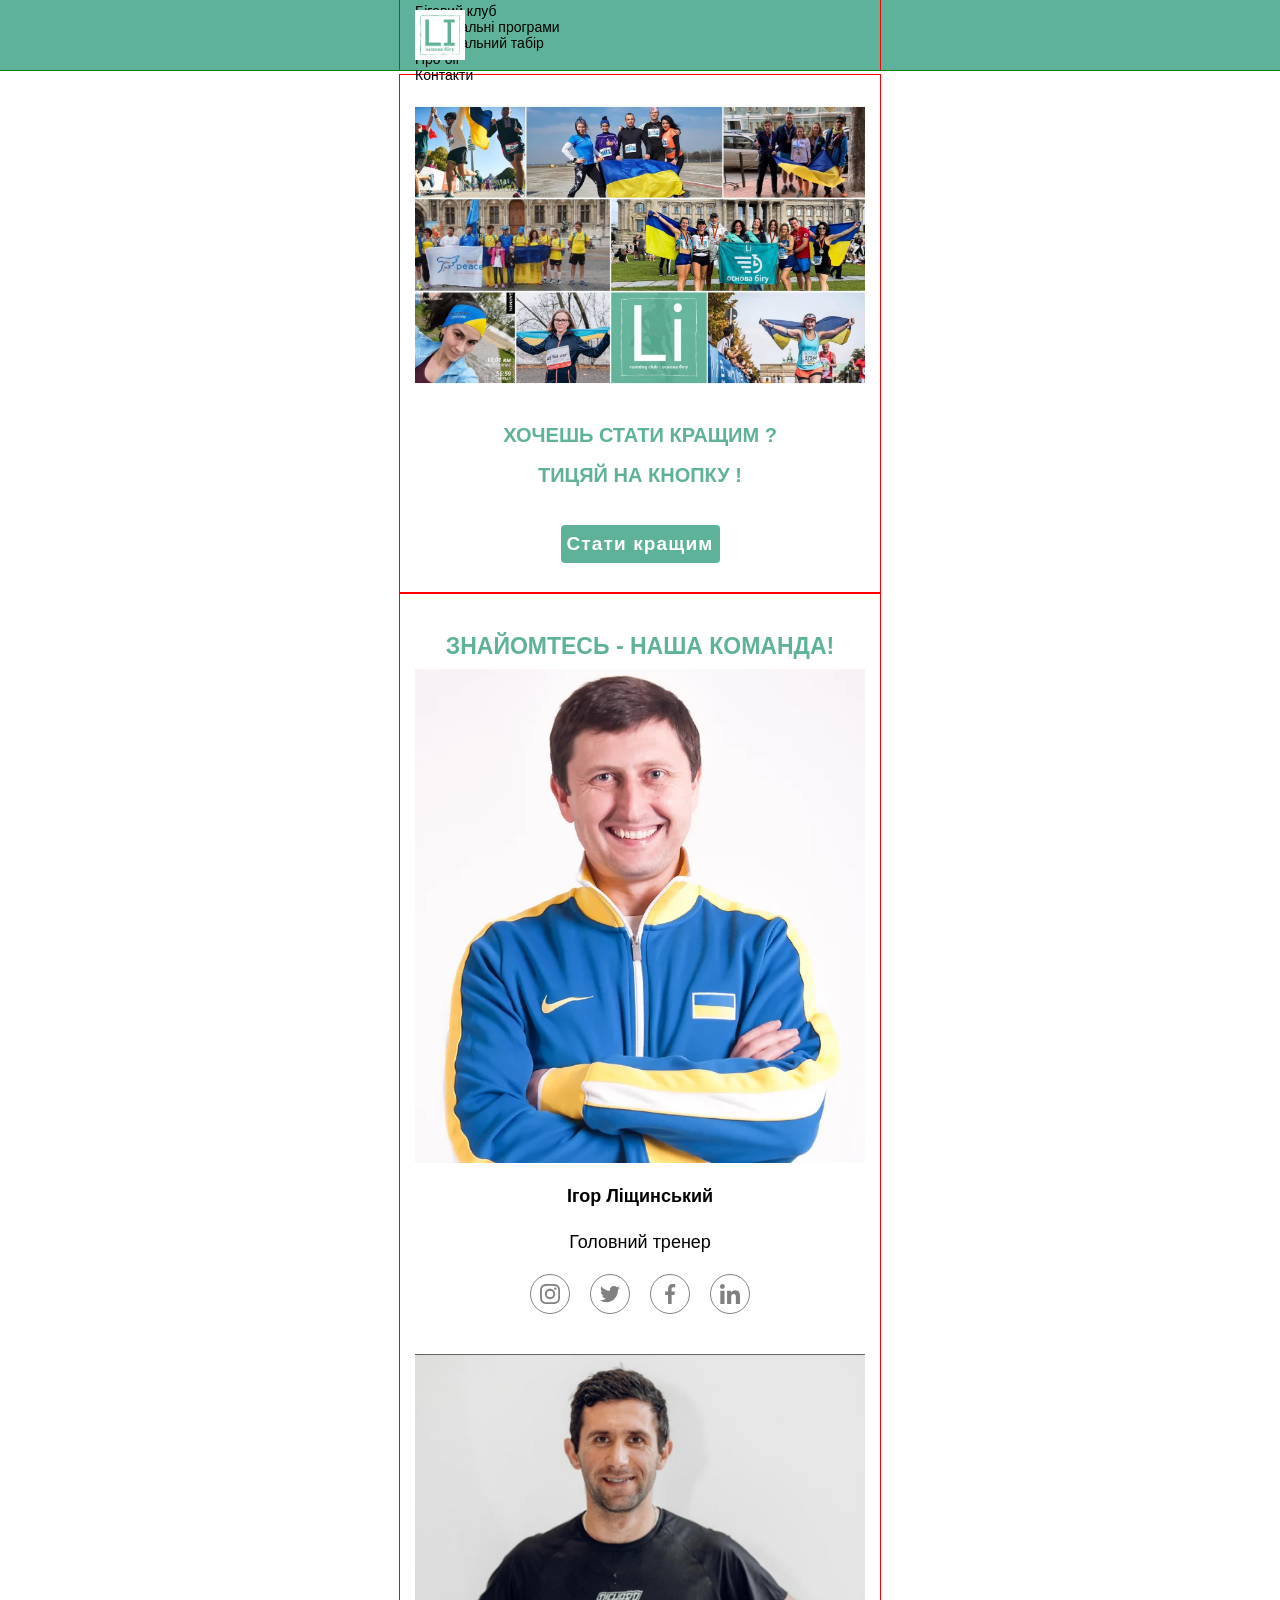
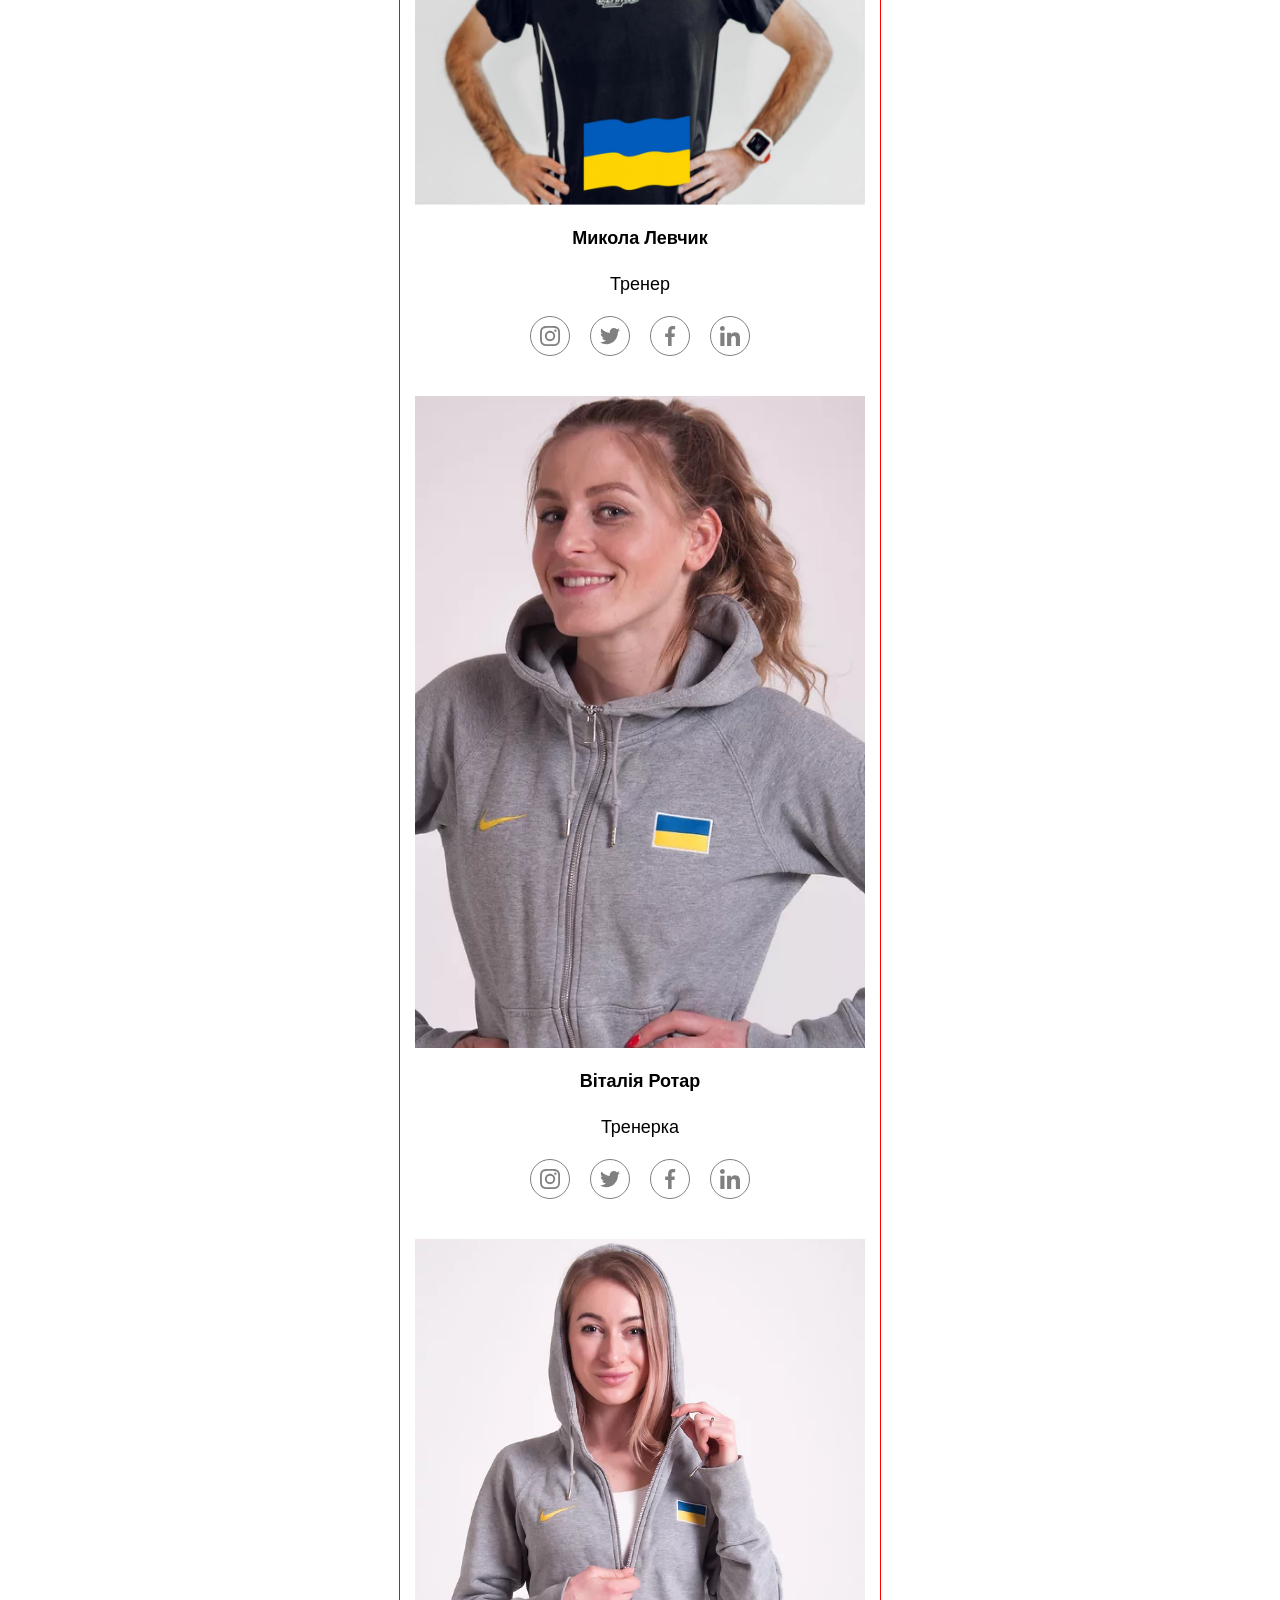
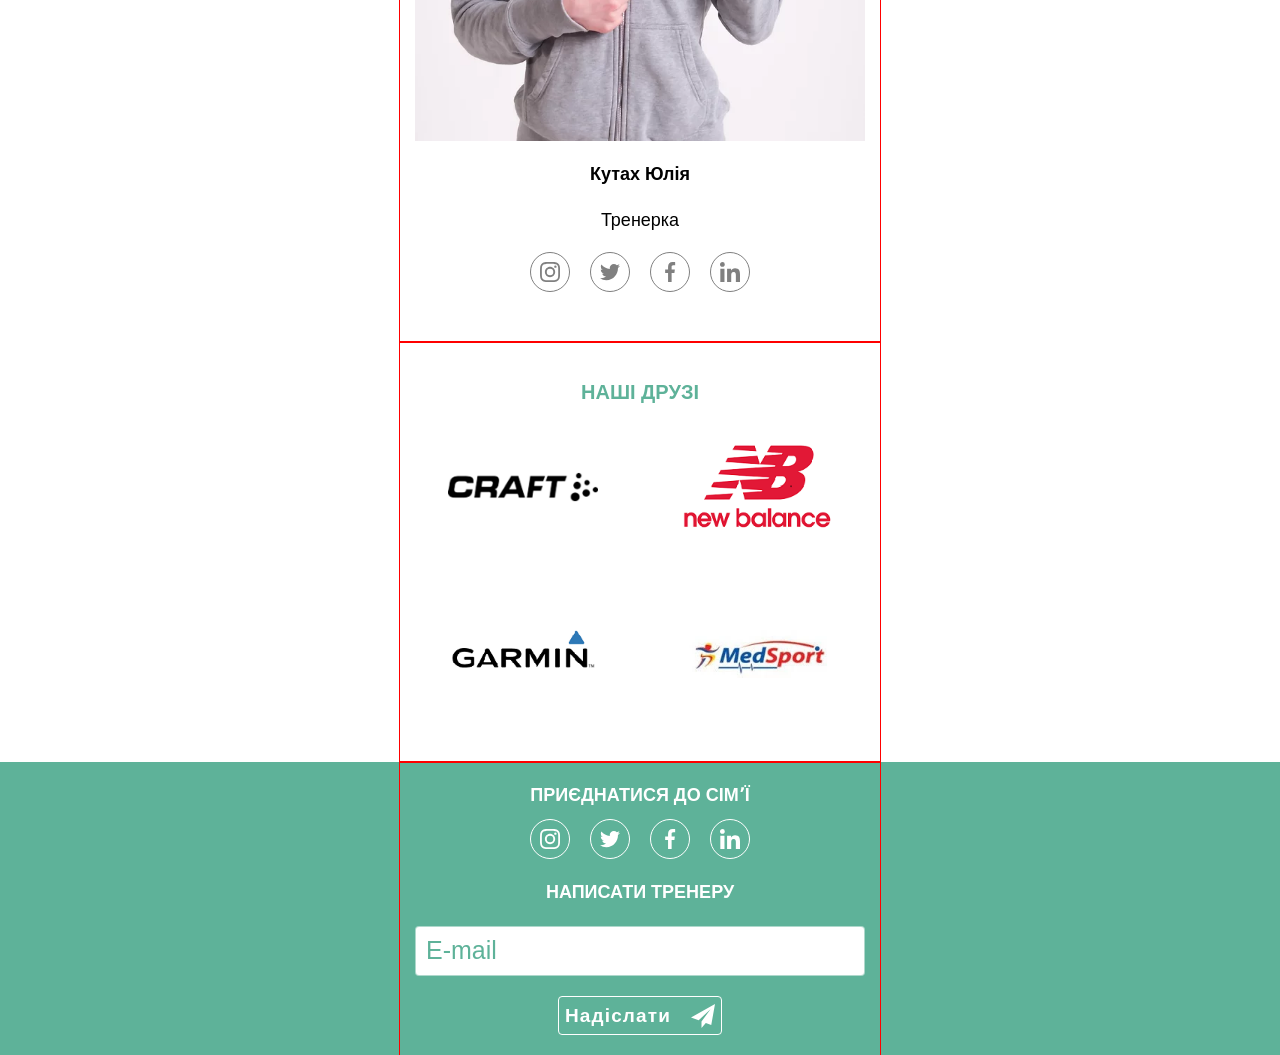
==== index.html @ 0d0f2bb2 "Rename Index.html to index.html" ====
<!DOCTYPE html>
<html lang="uk">
  <head>
    <meta charset="UTF-8" />
    <meta http-equiv="X-UA-Compatible" content="IE=edge" />
    <meta name="viewport" content="width=device-width, initial-scale=1.0" />
    <title>Основа бігу</title>
    <link rel="icon" type="image/x-icon" href="./img-rast/logo.ico" />
    <link rel="preconnect" href="https://fonts.googleapis.com" />
    <link rel="preconnect" href="https://fonts.gstatic.com" crossorigin />
    <link
      href="https://fonts.googleapis.com/css2?family=Raleway:wght@700&family=Roboto:wght@400;500;700;900&display=swap"
      rel="stylesheet"
    />
    <link rel="stylesheet" href="./sass/main.css" />
  </head>
  <body>
    <div class="wrapper">
      <!-- Шапка сайта -->
      <header class="header">
        <div class="container">
          <div class="header-body">
            <a class="logo" href="">
              <img
                class="logo__img"
                src="./img-rast/logo.webp"
                alt="логотип Основа Бігу"
              />
            </a>
            <div class="burger-block" data-menu-button>
              <span></span>
            </div>
            <nav class="header__menu">
              <ul class="header__list" open-menu>
                <li class="header__link">
                  <a href="" class="header__link"></a>Головна
                </li>
                <li class="header__link">
                  <a href="" class="header__link"></a>Біговий клуб
                </li>
                <li class="header__link">
                  <a href="" class="header__link"></a>Тренувальні програми
                </li>
                <li class="header__link">
                  <a href="" class="header__link"></a>Тренувальний табір
                </li>
                <li class="header__link">
                  <a href="" class="header__link"></a>Про біг
                </li>
                <li class="header__link">
                  <a href="" class="header__link"></a>Контакти
                </li>
              </ul>
            </nav>
          </div>
        </div>
      </header>
      <!-- Основной контент -->
      <main class="main">
        <section class="section container">
          <div class="hero">
            <div class="hero__back-ground"></div>
            <h2 class="title-L2 font-accent">
              Хочешь стати кращим ? <br />
              Тицяй на кнопку !
            </h2>
            <button class="button button--animated" type="button">Стати кращим</button>
          </div>
        </section>
        <section class="section container">
          <h1 class="title-L1 font-accent">Знайомтесь - наша команда!</h1>
          <ul class="team">
            <li class="team__item">
              <img src="./img-rast/team/IL.webp" alt="Ігор Ліщинський" />
              <div class="team__detail">
                <h3 class="title-L3">Ігор Ліщинський</h3>
                <p class="team__text">Головний тренер</p>
                <ul class="social">
                  <li class="social_item">
                    <a class="social__link" href="">
                      <svg width="20" height="20">
                        <use href="./img-vect/sprite.svg#icon-instagram"></use>
                      </svg>
                    </a>
                  </li>
                  <li class="social_item">
                    <a class="social__link" href="">
                      <svg width="20" height="20">
                        <use href="./img-vect/sprite.svg#icon-twitter"></use>
                      </svg>
                    </a>
                  </li>
                  <li class="social_item">
                    <a class="social__link" href="">
                      <svg width="20" height="20">
                        <use href="./img-vect/sprite.svg#icon-facebook"></use>
                      </svg>
                    </a>
                  </li>
                  <li class="social_item">
                    <a class="social__link" href="">
                      <svg width="20" height="20">
                        <use href="./img-vect/sprite.svg#icon-linkedin"></use>
                      </svg>
                    </a>
                  </li>
                </ul>
              </div>
            </li>
            <li class="team__item">
              <img src="./img-rast/team/KL.jpg" alt="Микола Левчик" />
              <div class="team__detail">
                <h3 class="title-L3">Микола Левчик</h3>
                <p class="team__text">Тренер</p>
                <ul class="social">
                  <li class="social_item">
                    <a class="social__link" href="">
                      <svg width="20" height="20">
                        <use href="./img-vect/sprite.svg#icon-instagram"></use>
                      </svg>
                    </a>
                  </li>
                  <li class="social_item">
                    <a class="social__link" href="">
                      <svg width="20" height="20">
                        <use href="./img-vect/sprite.svg#icon-twitter"></use>
                      </svg>
                    </a>
                  </li>
                  <li class="social_item">
                    <a class="social__link" href="">
                      <svg width="20" height="20">
                        <use href="./img-vect/sprite.svg#icon-facebook"></use>
                      </svg>
                    </a>
                  </li>
                  <li class="social_item">
                    <a class="social__link" href="">
                      <svg width="20" height="20">
                        <use href="./img-vect/sprite.svg#icon-linkedin"></use>
                      </svg>
                    </a>
                  </li>
                </ul>
              </div>
            </li>
            <li class="team__item">
              <img src="./img-rast/team/VR.webp" alt="Віталія Ротар" />
              <div class="team__detail">
                <h3 class="title-L3">Віталія Ротар</h3>
                <p class="team__text">Тренерка</p>
                <ul class="social">
                  <li class="social_item">
                    <a class="social__link" href="">
                      <svg width="20" height="20">
                        <use href="./img-vect/sprite.svg#icon-instagram"></use>
                      </svg>
                    </a>
                  </li>
                  <li class="social_item">
                    <a class="social__link" href="">
                      <svg width="20" height="20">
                        <use href="./img-vect/sprite.svg#icon-twitter"></use>
                      </svg>
                    </a>
                  </li>
                  <li class="social_item">
                    <a class="social__link" href="">
                      <svg width="20" height="20">
                        <use href="./img-vect/sprite.svg#icon-facebook"></use>
                      </svg>
                    </a>
                  </li>
                  <li class="social_item">
                    <a class="social__link" href="">
                      <svg width="20" height="20">
                        <use href="./img-vect/sprite.svg#icon-linkedin"></use>
                      </svg>
                    </a>
                  </li>
                </ul>
              </div>
            </li>
            <li class="team__item">
              <img src="./img-rast/team/KY.jpeg" alt="Кутах Юлія" />
              <div class="team__detail">
                <h3 class="title-L3">Кутах Юлія</h3>
                <p class="team__text">Тренерка</p>
                <ul class="social">
                  <li class="social_item">
                    <a class="social__link" href="">
                      <svg width="20" height="20">
                        <use href="./img-vect/sprite.svg#icon-instagram"></use>
                      </svg>
                    </a>
                  </li>
                  <li class="social_item">
                    <a class="social__link" href="">
                      <svg width="20" height="20">
                        <use href="./img-vect/sprite.svg#icon-twitter"></use>
                      </svg>
                    </a>
                  </li>
                  <li class="social_item">
                    <a class="social__link" href="">
                      <svg width="20" height="20">
                        <use href="./img-vect/sprite.svg#icon-facebook"></use>
                      </svg>
                    </a>
                  </li>
                  <li class="social_item">
                    <a class="social__link" href="">
                      <svg width="20" height="20">
                        <use href="./img-vect/sprite.svg#icon-linkedin"></use>
                      </svg>
                    </a>
                  </li>
                </ul>
              </div>
            </li>
          </ul>
        </section>
        <section class="partners container section">
          <h2 class="title-L2 font-accent">Наші друзі</h2>
          <div class="partners-section">
            <ul class="partners-section__list">
              <li class="partner-item">
                <div class="partner-item--hover">
                  <a class="partners__img" href="">
                    <img src="./img-rast/partners/craft.webp" alt="" />
                  </a>
                </div>
              </li>
              <li class="partner-item">
                <a class="partners__img" href="">
                  <img src="./img-rast/partners/NB" alt="" />
                </a>
              </li>
              <li class="partner-item">
                <a class="partners__img" href="">
                  <img src="./img-rast/partners/garmin" alt="" />
                </a>
              </li>
              <li class="partner-item">
                <a class="partners__img" href="">
                  <img src="./img-rast/partners/medsport" alt="" />
                </a>
              </li>
            </ul>
          </div>
        </section>
      </main>
      <!-- footer -->
      <footer class="footer">
        <div class="footer__container container">
          <div class="footer-tablet">
            <div class="wellcom-block">
              <h3 class="title-L3 font-footer">Приєднатися до сімʼї</h3>
              <ul class="social">
                <li class="social_item">
                  <a class="social__link social__link-footer" href="">
                    <svg width="20" height="20">
                      <use href="./img-vect/sprite.svg#icon-instagram"></use>
                    </svg>
                  </a>
                </li>
                <li class="social_item">
                  <a class="social__link social__link-footer" href="">
                    <svg width="20" height="20">
                      <use href="./img-vect/sprite.svg#icon-twitter"></use>
                    </svg>
                  </a>
                </li>
                <li class="social_item">
                  <a class="social__link social__link-footer" href="">
                    <svg width="20" height="20">
                      <use href="./img-vect/sprite.svg#icon-facebook"></use>
                    </svg>
                  </a>
                </li>
                <li class="social_item">
                  <a class="social__link social__link-footer" href="">
                    <svg width="20" height="20">
                      <use href="./img-vect/sprite.svg#icon-linkedin"></use>
                    </svg>
                  </a>
                </li>
              </ul>
            </div>
          </div>

          <!-- Subscription -->

          <div class="subscription">
            <h3 class="title-L3 font-footer">Написати тренеру</h3>
            <form class="subscription__form">
              <label class="subscription__label" for="email"></label>
              <input
                class="subscription__input"
                type="email"
                name="subscription"
                id="email"
                placeholder="E-mail"
              />
              <button class="button subscription-button" type="submit">
                Надіслати
                <svg class="subscription-button__icon" width="24" height="24">
                  <use
                    class="subscription-button__svg"
                    href="./img-vect/sprite.svg#icon-send"
                  ></use>
                </svg>
              </button>
            </form>
          </div>
        </div>
      </footer>
    </div>
    <script src="./js/burger-menu.js"></script>
    <script src="./js/burger-list.js"></script>
  </body>
</html>
---- sass/main.css ----
*,
*::before,
*::after {
  box-sizing: border-box;
}

ul,
h1,
h2,
h3,
h4,
p {
  margin: 0;
  padding: 0;
  list-style: none;
}

img {
  display: block;
  max-width: 100%;
  height: auto;
}

/*! normalize.css v8.0.1 | MIT License | github.com/necolas/normalize.css */
/* Document
   ========================================================================== */
/**
 * 1. Correct the line height in all browsers.
 * 2. Prevent adjustments of font size after orientation changes in iOS.
 */
html {
  line-height: 1.15;
  /* 1 */
  -webkit-text-size-adjust: 100%;
  /* 2 */
}

/* Sections
   ========================================================================== */
/**
 * Remove the margin in all browsers.
 */
body {
  margin: 0;
}

/**
 * Render the `main` element consistently in IE.
 */
main {
  display: block;
}

/**
 * Correct the font size and margin on `h1` elements within `section` and
 * `article` contexts in Chrome, Firefox, and Safari.
 */
h1 {
  font-size: 2em;
  margin: 0.67em 0;
}

/* Grouping content
   ========================================================================== */
/**
 * 1. Add the correct box sizing in Firefox.
 * 2. Show the overflow in Edge and IE.
 */
hr {
  box-sizing: content-box;
  /* 1 */
  height: 0;
  /* 1 */
  overflow: visible;
  /* 2 */
}

/**
 * 1. Correct the inheritance and scaling of font size in all browsers.
 * 2. Correct the odd `em` font sizing in all browsers.
 */
pre {
  font-family: monospace, monospace;
  /* 1 */
  font-size: 1em;
  /* 2 */
}

/* Text-level semantics
   ========================================================================== */
/**
 * Remove the gray background on active links in IE 10.
 */
a {
  background-color: transparent;
}

/**
 * 1. Remove the bottom border in Chrome 57-
 * 2. Add the correct text decoration in Chrome, Edge, IE, Opera, and Safari.
 */
abbr[title] {
  border-bottom: none;
  /* 1 */
  text-decoration: underline;
  /* 2 */
  -webkit-text-decoration: underline dotted;
  text-decoration: underline dotted;
  /* 2 */
}

/**
 * Add the correct font weight in Chrome, Edge, and Safari.
 */
b,
strong {
  font-weight: bolder;
}

/**
 * 1. Correct the inheritance and scaling of font size in all browsers.
 * 2. Correct the odd `em` font sizing in all browsers.
 */
code,
kbd,
samp {
  font-family: monospace, monospace;
  /* 1 */
  font-size: 1em;
  /* 2 */
}

/**
 * Add the correct font size in all browsers.
 */
small {
  font-size: 80%;
}

/**
 * Prevent `sub` and `sup` elements from affecting the line height in
 * all browsers.
 */
sub,
sup {
  font-size: 75%;
  line-height: 0;
  position: relative;
  vertical-align: baseline;
}

sub {
  bottom: -0.25em;
}

sup {
  top: -0.5em;
}

/* Embedded content
   ========================================================================== */
/**
 * Remove the border on images inside links in IE 10.
 */
img {
  border-style: none;
}

/* Forms
   ========================================================================== */
/**
 * 1. Change the font styles in all browsers.
 * 2. Remove the margin in Firefox and Safari.
 */
button,
input,
optgroup,
select,
textarea {
  font-family: inherit;
  /* 1 */
  font-size: 100%;
  /* 1 */
  line-height: 1.15;
  /* 1 */
  margin: 0;
  /* 2 */
}

/**
 * Show the overflow in IE.
 * 1. Show the overflow in Edge.
 */
button,
input {
  /* 1 */
  overflow: visible;
}

/**
 * Remove the inheritance of text transform in Edge, Firefox, and IE.
 * 1. Remove the inheritance of text transform in Firefox.
 */
button,
select {
  /* 1 */
  text-transform: none;
}

/**
 * Correct the inability to style clickable types in iOS and Safari.
 */
button,
[type=button],
[type=reset],
[type=submit] {
  -webkit-appearance: button;
}

/**
 * Remove the inner border and padding in Firefox.
 */
button::-moz-focus-inner,
[type=button]::-moz-focus-inner,
[type=reset]::-moz-focus-inner,
[type=submit]::-moz-focus-inner {
  border-style: none;
  padding: 0;
}

/**
 * Restore the focus styles unset by the previous rule.
 */
button:-moz-focusring,
[type=button]:-moz-focusring,
[type=reset]:-moz-focusring,
[type=submit]:-moz-focusring {
  outline: 1px dotted ButtonText;
}

/**
 * Correct the padding in Firefox.
 */
fieldset {
  padding: 0.35em 0.75em 0.625em;
}

/**
 * 1. Correct the text wrapping in Edge and IE.
 * 2. Correct the color inheritance from `fieldset` elements in IE.
 * 3. Remove the padding so developers are not caught out when they zero out
 *    `fieldset` elements in all browsers.
 */
legend {
  box-sizing: border-box;
  /* 1 */
  color: inherit;
  /* 2 */
  display: table;
  /* 1 */
  max-width: 100%;
  /* 1 */
  padding: 0;
  /* 3 */
  white-space: normal;
  /* 1 */
}

/**
 * Add the correct vertical alignment in Chrome, Firefox, and Opera.
 */
progress {
  vertical-align: baseline;
}

/**
 * Remove the default vertical scrollbar in IE 10+.
 */
textarea {
  overflow: auto;
}

/**
 * 1. Add the correct box sizing in IE 10.
 * 2. Remove the padding in IE 10.
 */
[type=checkbox],
[type=radio] {
  box-sizing: border-box;
  /* 1 */
  padding: 0;
  /* 2 */
}

/**
 * Correct the cursor style of increment and decrement buttons in Chrome.
 */
[type=number]::-webkit-inner-spin-button,
[type=number]::-webkit-outer-spin-button {
  height: auto;
}

/**
 * 1. Correct the odd appearance in Chrome and Safari.
 * 2. Correct the outline style in Safari.
 */
[type=search] {
  -webkit-appearance: textfield;
  /* 1 */
  outline-offset: -2px;
  /* 2 */
}

/**
 * Remove the inner padding in Chrome and Safari on macOS.
 */
[type=search]::-webkit-search-decoration {
  -webkit-appearance: none;
}

/**
 * 1. Correct the inability to style clickable types in iOS and Safari.
 * 2. Change font properties to `inherit` in Safari.
 */
::-webkit-file-upload-button {
  -webkit-appearance: button;
  /* 1 */
  font: inherit;
  /* 2 */
}

/* Interactive
   ========================================================================== */
/*
 * Add the correct display in Edge, IE 10+, and Firefox.
 */
details {
  display: block;
}

/*
 * Add the correct display in all browsers.
 */
summary {
  display: list-item;
}

/* Misc
   ========================================================================== */
/**
 * Add the correct display in IE 10+.
 */
template {
  display: none;
}

/**
 * Add the correct display in IE 10.
 */
[hidden] {
  display: none;
}

*,
*::before,
*::after {
  box-sizing: border-box;
}

ul,
h1,
h2,
h3,
h4,
p {
  margin: 0;
  padding: 0;
  list-style: none;
}

img {
  display: block;
  max-width: 100%;
  height: auto;
}

body {
  margin-right: auto;
  margin-left: auto;
  font-family: "Trebuchet MS", "Lucida Sans Unicode", "Lucida Grande", "Lucida Sans", Arial, sans-serif;
  font-size: 14px;
}

main {
  padding-top: 75px;
}

.wrapper {
  overflow-x: hidden;
}

.container {
  outline: red solid 1px;
  height: 100%;
  margin-left: auto;
  margin-right: auto;
  padding-left: 15px;
  padding-right: 15px;
}
@media (min-width: 480px) {
  .container {
    width: 480px;
  }
}

.section {
  padding-top: 30px;
  padding-bottom: 30px;
}

.header {
  outline: green solid 1px;
  position: fixed;
  width: 100%;
  height: 70px;
  top: 0;
  right: 0;
  background-color: rgb(94, 178, 153);
}

.header-body {
  position: relative;
  display: flex;
  justify-content: space-between;
  align-items: center;
  height: 100%;
}

.logo {
  position: absolute;
  top: auto;
  left: 0;
  width: 50px;
  height: 50px;
}

.logo__img {
  width: 50px;
  height: 50px;
}

@media (max-width: 767px) {
  .header__list {
    display: none;
  }
  .header__list.is-open {
    position: absolute;
    top: 100%;
    right: 0;
    display: flex;
    flex-direction: column;
    gap: 10px;
    padding-left: 15px;
    width: 100%;
    height: 100vh;
    font-size: 25px;
    line-height: 1.6;
    color: white;
    background-color: rgb(94, 178, 153);
  }
}

.header__link:hover, .header__link:active {
  cursor: pointer;
  -webkit-animation: burger-menu 1000ms linear;
          animation: burger-menu 1000ms linear;
}

.hero {
  display: flex;
  flex-direction: column;
  align-items: center;
  gap: 30px;
}

.hero__back-ground {
  width: 100%;
  height: 280px;
  background-image: url(/img-rast/hero/hero.jpg);
  background-size: cover;
  background-position: center;
  background-repeat: no-repeat;
}

.burger-block {
  display: none;
}
@media (max-width: 767px) {
  .burger-block {
    position: absolute;
    display: block;
    align-items: center;
    top: auto;
    right: 0;
    width: 50px;
    height: 50px;
  }
  .burger-block::before, .burger-block::after,
.burger-block span {
    background: white;
    z-index: 5;
    content: "";
    display: block;
    height: 6px;
    border-radius: 3px;
    margin: 7px 0;
    transition: 0.5s;
    width: 100%;
  }
  .burger-block.is-open:before {
    transform: translateY(12px) rotate(135deg);
  }
  .burger-block.is-open:after {
    transform: translateY(-12px) rotate(-135deg);
  }
  .burger-block.is-open span {
    transform: scale(0);
  }
}

.button {
  display: block;
  text-align: center;
  background: rgb(94, 178, 153);
  border-radius: 4px;
  border: none;
  font-weight: 700;
  font-size: 19px;
  letter-spacing: 0.06em;
  line-height: 1.875;
  color: white;
  cursor: pointer;
}

.button--animated {
  -webkit-animation: button 1000ms infinite;
          animation: button 1000ms infinite;
}

.subscription-button {
  display: flex;
  justify-content: space-between;
  align-items: center;
  gap: 20px;
  border: double 1px white;
  box-shadow: 1;
}

.subscription-button__icon {
  fill: white;
}

.social {
  display: flex;
  gap: 20px;
}

.social_item {
  width: 40px;
  height: 40px;
}

.social__link {
  display: flex;
  justify-content: center;
  align-items: center;
  height: 100%;
  width: 100%;
  border-radius: 50%;
  border: 1px solid gray;
  fill: gray;
  transition: background-color 250ms linear;
}
.social__link:hover, .social__link:active {
  border: 1px solid rgb(94, 178, 153);
  cursor: pointer;
  background-color: rgb(94, 178, 153);
  fill: white;
}

.social__link-footer {
  border: 1px solid white;
  fill: white;
  transition: background-color 250ms linear;
}
.social__link-footer:hover, .social__link-footer:active {
  cursor: pointer;
  background-color: white;
  fill: rgb(94, 178, 153);
}

.section__title {
  display: block;
  margin-bottom: 20px;
}

.team {
  display: flex;
  flex-direction: column;
  gap: 20px;
}

.team__detail {
  display: flex;
  flex-direction: column;
  padding-top: 20px;
  padding-bottom: 20px;
  width: auto;
  gap: 20px;
  align-items: center;
}

.team__title {
  text-align: center;
  font-size: 24px;
}

.team__text {
  font-size: 18px;
  line-height: 1.3333333333;
}

.partners-section__list {
  display: flex;
  flex-wrap: wrap;
  gap: 20px;
  justify-content: space-around;
  align-items: center;
}

.partner-item {
  width: 150px;
  height: 150px;
}
.partner-item:hover, .partner-item:active {
  cursor: pointer;
  background-color: aqua;
}

.font-accent {
  text-align: center;
  color: rgb(94, 178, 153);
  text-transform: uppercase;
  font-family: "Segoe UI", Tahoma, Geneva, Verdana, sans-serif;
}

.font-footer {
  text-align: center;
  color: white;
  text-transform: uppercase;
  font-family: "Segoe UI", Tahoma, Geneva, Verdana, sans-serif;
}

.title-L1 {
  font-size: 23px;
  line-height: 2;
}

.title-L2 {
  font-size: 20px;
  line-height: 2;
}

.title-L3 {
  font-size: 18px;
  font-style: normal;
  line-height: 1.5;
}

.footer {
  background-color: rgb(94, 178, 153);
}

.footer__container {
  display: flex;
  flex-direction: column;
  align-items: center;
  padding-top: 20px;
  padding-bottom: 20px;
  gap: 20px;
}

.wellcom-block__title {
  text-align: center;
}

.wellcom-block {
  display: flex;
  flex-direction: column;
  gap: 10px;
}

.subscription {
  display: flex;
  flex-direction: column;
  align-items: center;
  width: 100%;
  gap: 20px;
}

.subscription-button {
  margin-top: 20px;
}

.subscription__form {
  display: flex;
  flex-direction: column;
  width: 100%;
  align-items: center;
}

.subscription__input {
  height: 50px;
  width: 100%;
  padding-top: 15px;
  padding-bottom: 15px;
  padding-left: 10px;
  border-radius: 4px;
  border: rgba(94, 178, 153, 0.5) 1px solid;
  box-shadow: none;
  color: rgb(94, 178, 153);
  font-size: 25px;
}
.subscription__input:focus-visible {
  outline: yellow 1px solid;
}
.subscription__input::-moz-placeholder {
  font-size: 25px;
  color: rgb(94, 178, 153);
}
.subscription__input:-ms-input-placeholder {
  font-size: 25px;
  color: rgb(94, 178, 153);
}
.subscription__input::placeholder {
  font-size: 25px;
  color: rgb(94, 178, 153);
}

@-webkit-keyframes button {
  0% {
    background-color: rgb(94, 178, 153);
    box-shadow: 0 0 5px rgb(94, 178, 153);
  }
  50% {
    background-color: rgb(94, 178, 153);
    box-shadow: 0 0 20px rgb(94, 178, 153);
  }
  100% {
    background-color: rgb(94, 178, 153);
    box-shadow: 0 0 5px rgb(94, 178, 153);
  }
}

@keyframes button {
  0% {
    background-color: rgb(94, 178, 153);
    box-shadow: 0 0 5px rgb(94, 178, 153);
  }
  50% {
    background-color: rgb(94, 178, 153);
    box-shadow: 0 0 20px rgb(94, 178, 153);
  }
  100% {
    background-color: rgb(94, 178, 153);
    box-shadow: 0 0 5px rgb(94, 178, 153);
  }
}
@-webkit-keyframes burger-menu {
  0% {
    color: white;
  }
  50% {
    color: rgb(184, 165, 165);
  }
  100% {
    color: white;
  }
}
@keyframes burger-menu {
  0% {
    color: white;
  }
  50% {
    color: rgb(184, 165, 165);
  }
  100% {
    color: white;
  }
}/*# sourceMappingURL=main.css.map */
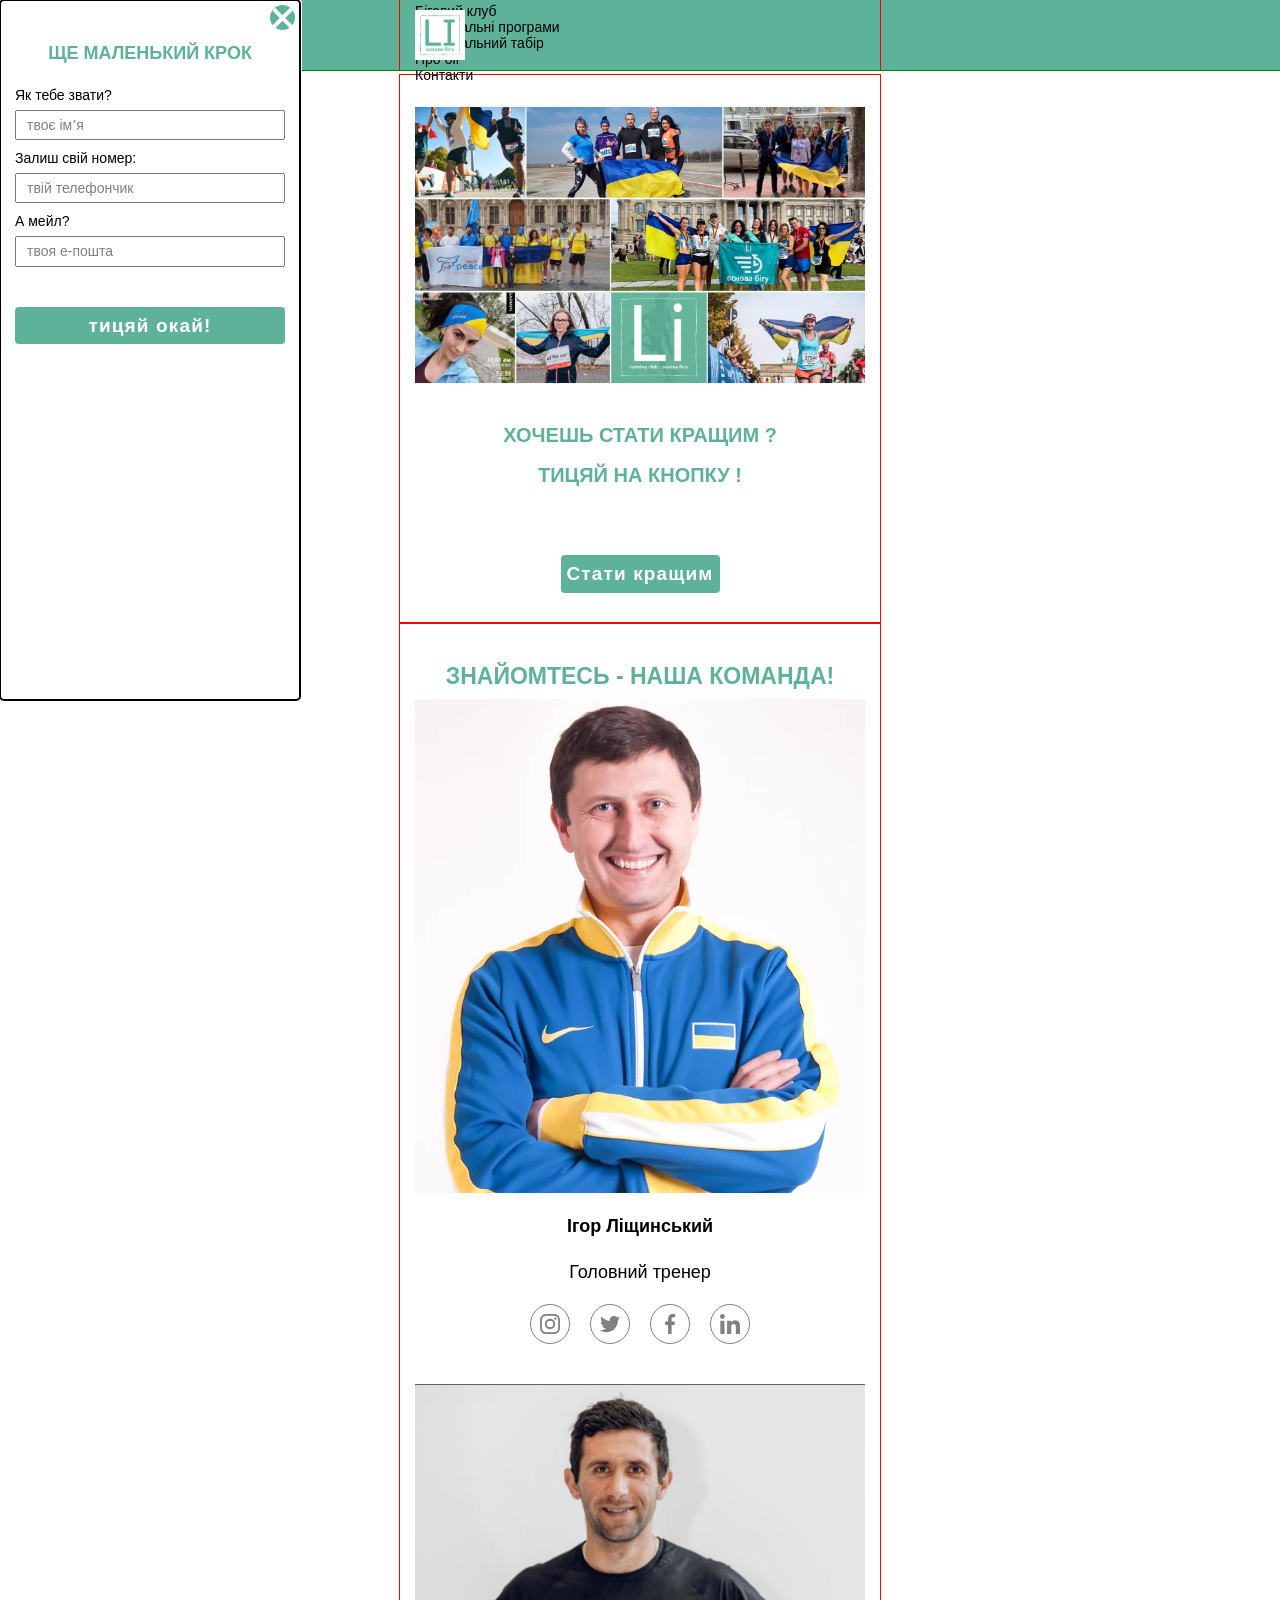
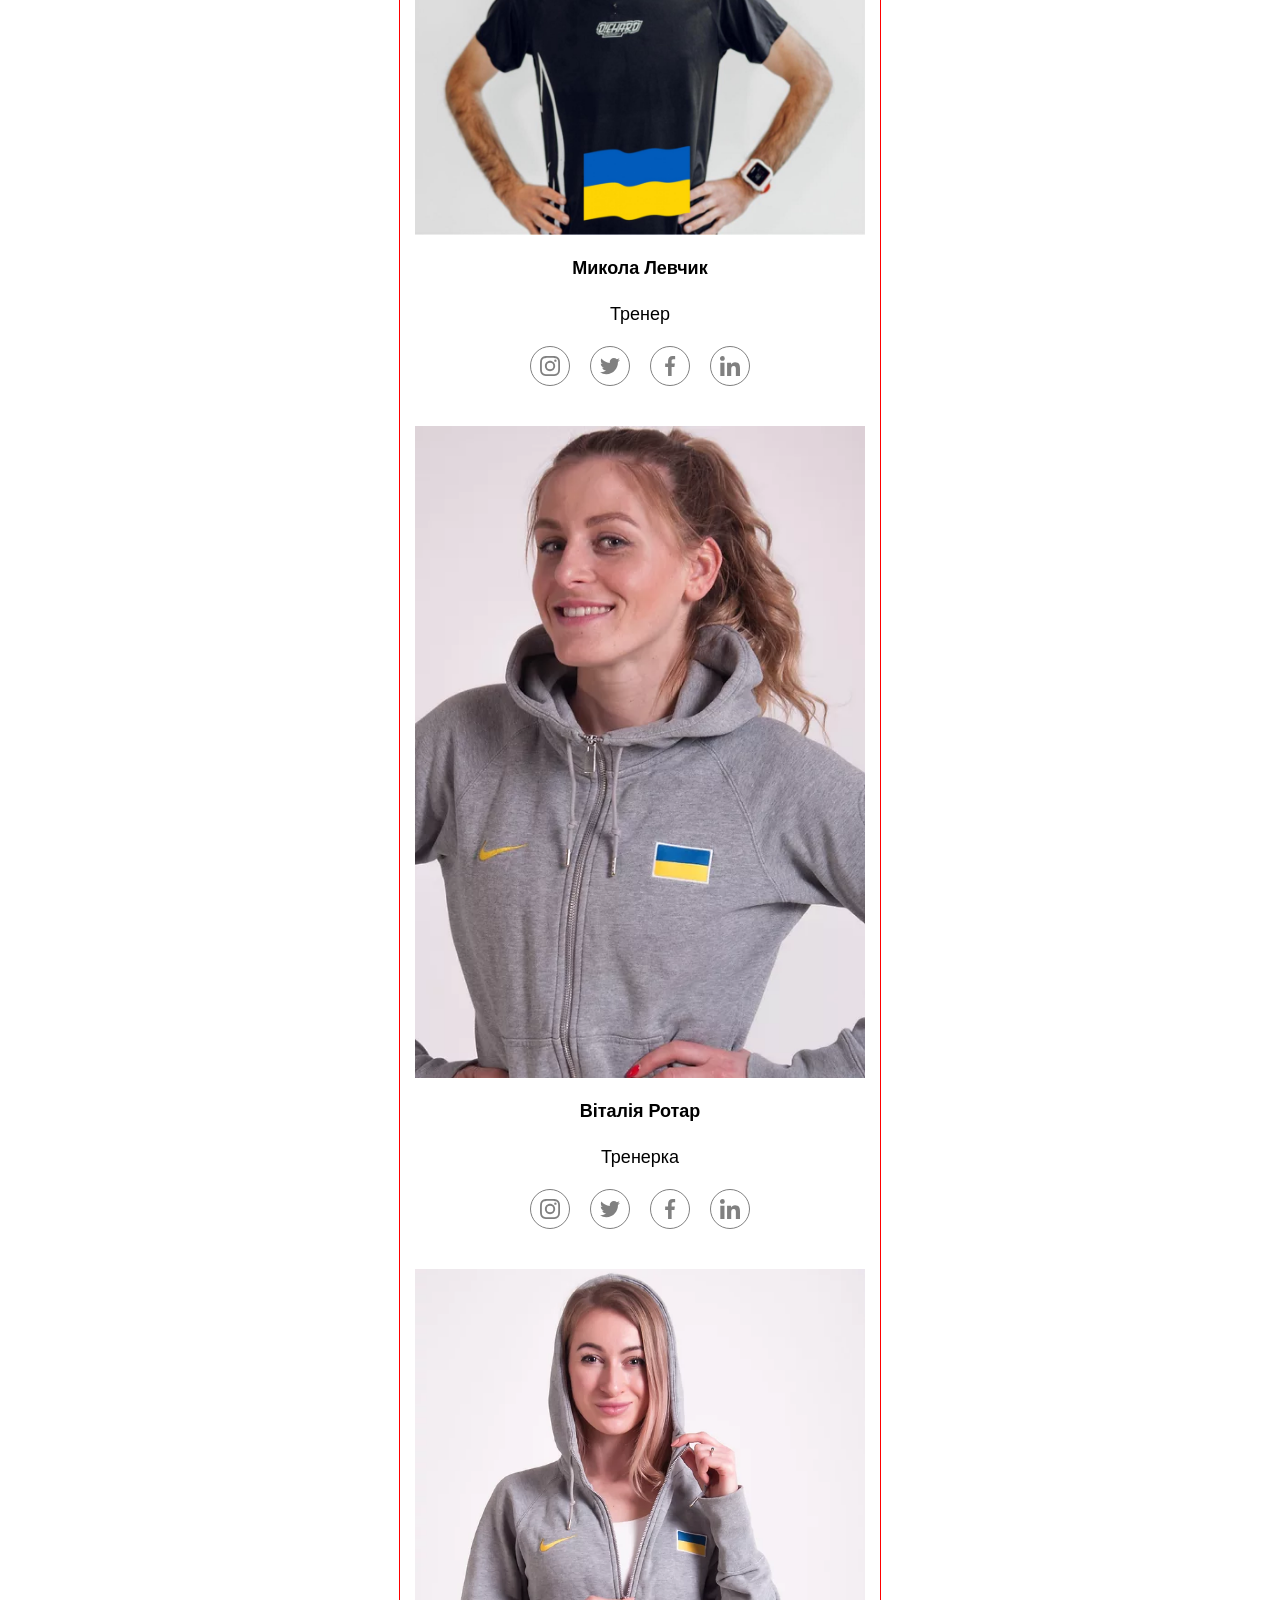
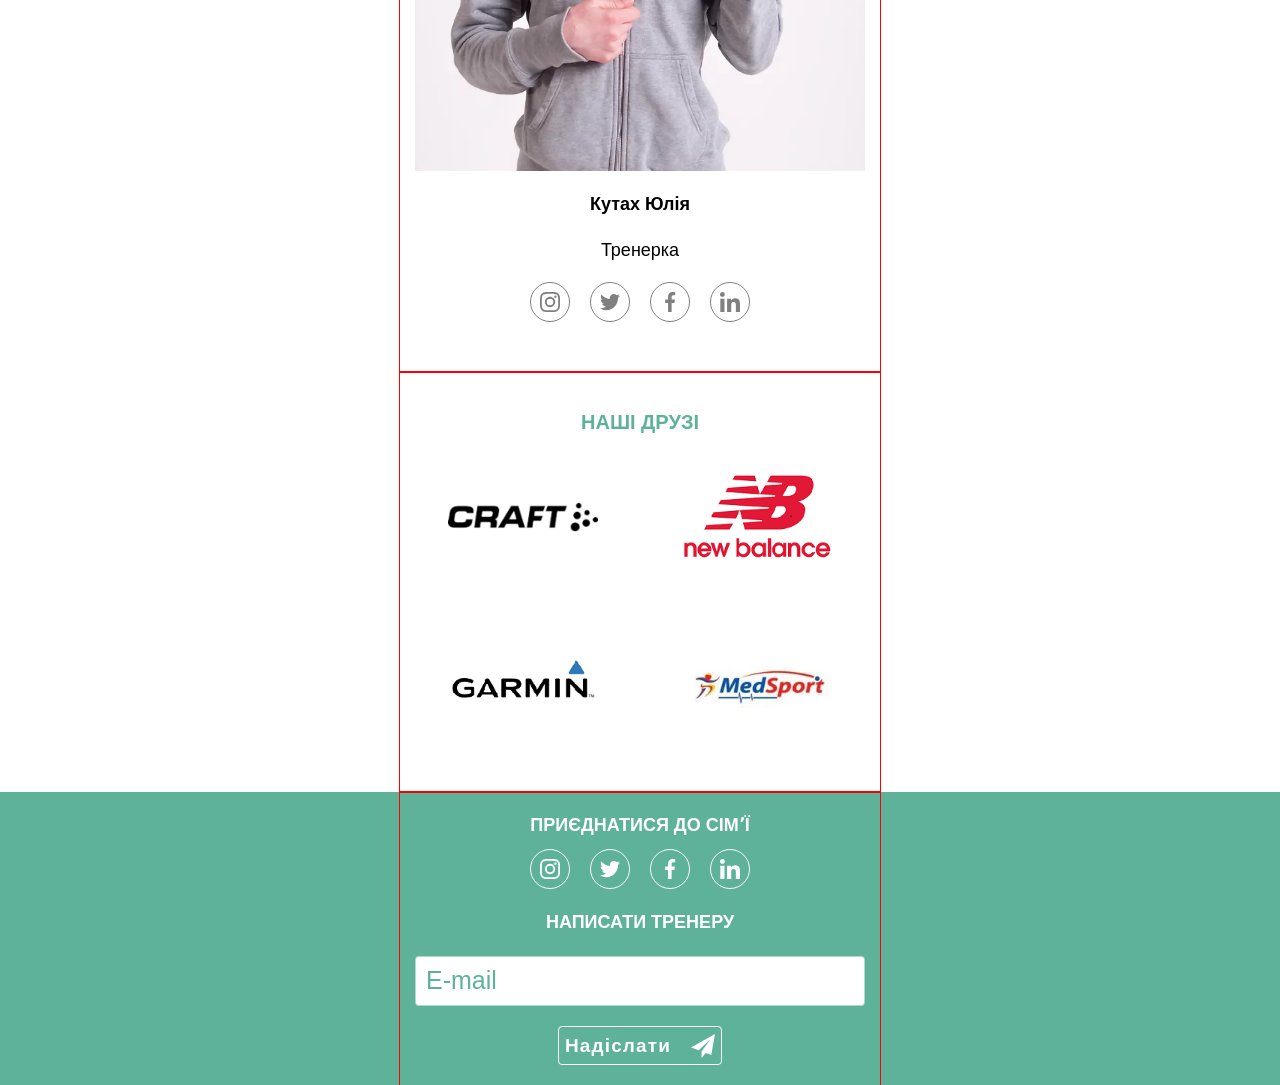
==== commit 6a829926: "add modal" ====
--- a/index.html
+++ b/index.html
@@ -64,7 +64,9 @@
               Хочешь стати кращим ? <br />
               Тицяй на кнопку !
             </h2>
-            <button class="button button--animated" type="button">Стати кращим</button>
+            <button class="button button--animated" type="button">
+              Стати кращим
+            </button>
           </div>
         </section>
         <section class="section container">
@@ -316,6 +318,34 @@
         </div>
       </footer>
     </div>
+
+    <!-- modal window -->
+
+    <div class="modal container">
+      <h3 class="title-L3 font-accent">Ще маленький крок</h3>
+      <form action="" class="modal__form">
+        <ul class="modal-form__list">
+          <li class="modal-form__item">
+            <label class="modal-form__label" for="name"> Як тебе звати? </label>
+            <input class="modal-form__input" type="text" id="name" name="name" placeholder="твоє імʼя"/>
+          </li>
+          <li class="modal-form__item">
+            <label class="modal-form__label" for="tel">
+              Залиш свій номер:
+            </label>
+            <input class="modal-form__input" type="tel" id="tel" name="tel" placeholder="твій телефончик"/>
+          </li>
+          <li class="modal-form__item">
+            <label class="modal-form__label" for="email"> А мейл? </label>
+            <input class="modal-form__input" type="email" id="email" name="email" placeholder="твоя е-пошта" />
+          </li>
+        </ul>
+        <button class="button button--animated" type="submit"> тицяй окай!</button>
+      </form>
+      <div class="btn-cross"></div>
+    </div>
+
+    <!-- modal window END  -->
     <script src="./js/burger-menu.js"></script>
     <script src="./js/burger-list.js"></script>
   </body>
--- a/sass/main.css
+++ b/sass/main.css
@@ -486,7 +486,7 @@
 .hero__back-ground {
   width: 100%;
   height: 280px;
-  background-image: url(/img-rast/hero/hero.jpg);
+  background-image: url("../img-rast/hero/hero.jpg");
   background-size: cover;
   background-position: center;
   background-repeat: no-repeat;
@@ -560,6 +560,46 @@
   fill: white;
 }
 
+.button.button--animated {
+  margin-top: 30px;
+}
+
+.btn-cross {
+  position: absolute;
+  top: 5px;
+  right: 5px;
+  width: 25px;
+  height: 25px;
+  border-radius: 50%;
+  background-color: rgb(94, 178, 153);
+  transition: transform 250ms linear;
+}
+.btn-cross::after {
+  position: absolute;
+  top: 43%;
+  content: "";
+  width: 100%;
+  height: 4px;
+  background-color: white;
+  transform: rotate(45deg);
+}
+.btn-cross::before {
+  position: absolute;
+  top: 43%;
+  content: "";
+  width: 100%;
+  height: 4px;
+  background-color: white;
+  transform: rotate(-45deg);
+}
+.btn-cross:hover, .btn-cross:active {
+  transform: rotate(90deg);
+  background-color: inherit;
+}
+.btn-cross:hover::before, .btn-cross:hover::after, .btn-cross:active::before, .btn-cross:active::after {
+  background-color: rgb(94, 178, 153);
+}
+
 .social {
   display: flex;
   gap: 20px;
@@ -797,4 +837,56 @@
   100% {
     color: white;
   }
+}
+.modal {
+  position: fixed;
+  top: 0;
+  left: 0;
+  display: flex;
+  flex-direction: column;
+  gap: 20px;
+  padding-top: 40px;
+  padding-bottom: 20px;
+  width: 300px;
+  height: 700px;
+  outline: auto;
+  background-color: white;
+  border-radius: 4px;
+}
+
+.modal__form {
+  display: flex;
+  flex-direction: column;
+  gap: 10px;
+  width: 100%;
+}
+
+.modal-form__list {
+  display: flex;
+  flex-direction: column;
+  gap: 10px;
+}
+
+.modal-form__item {
+  display: flex;
+  flex-direction: column;
+  width: 100%;
+  gap: 7px;
+}
+
+.modal-form__input {
+  display: block;
+  padding: 5px 0 5px 10px;
+}
+.modal-form__input:focus-visible {
+  outline: 1px solid rgb(94, 178, 153);
+}
+.modal-form__input::-moz-placeholder {
+  color: gray;
+}
+.modal-form__input:-ms-input-placeholder {
+  color: gray;
+}
+.modal-form__input::placeholder {
+  color: gray;
 }/*# sourceMappingURL=main.css.map */
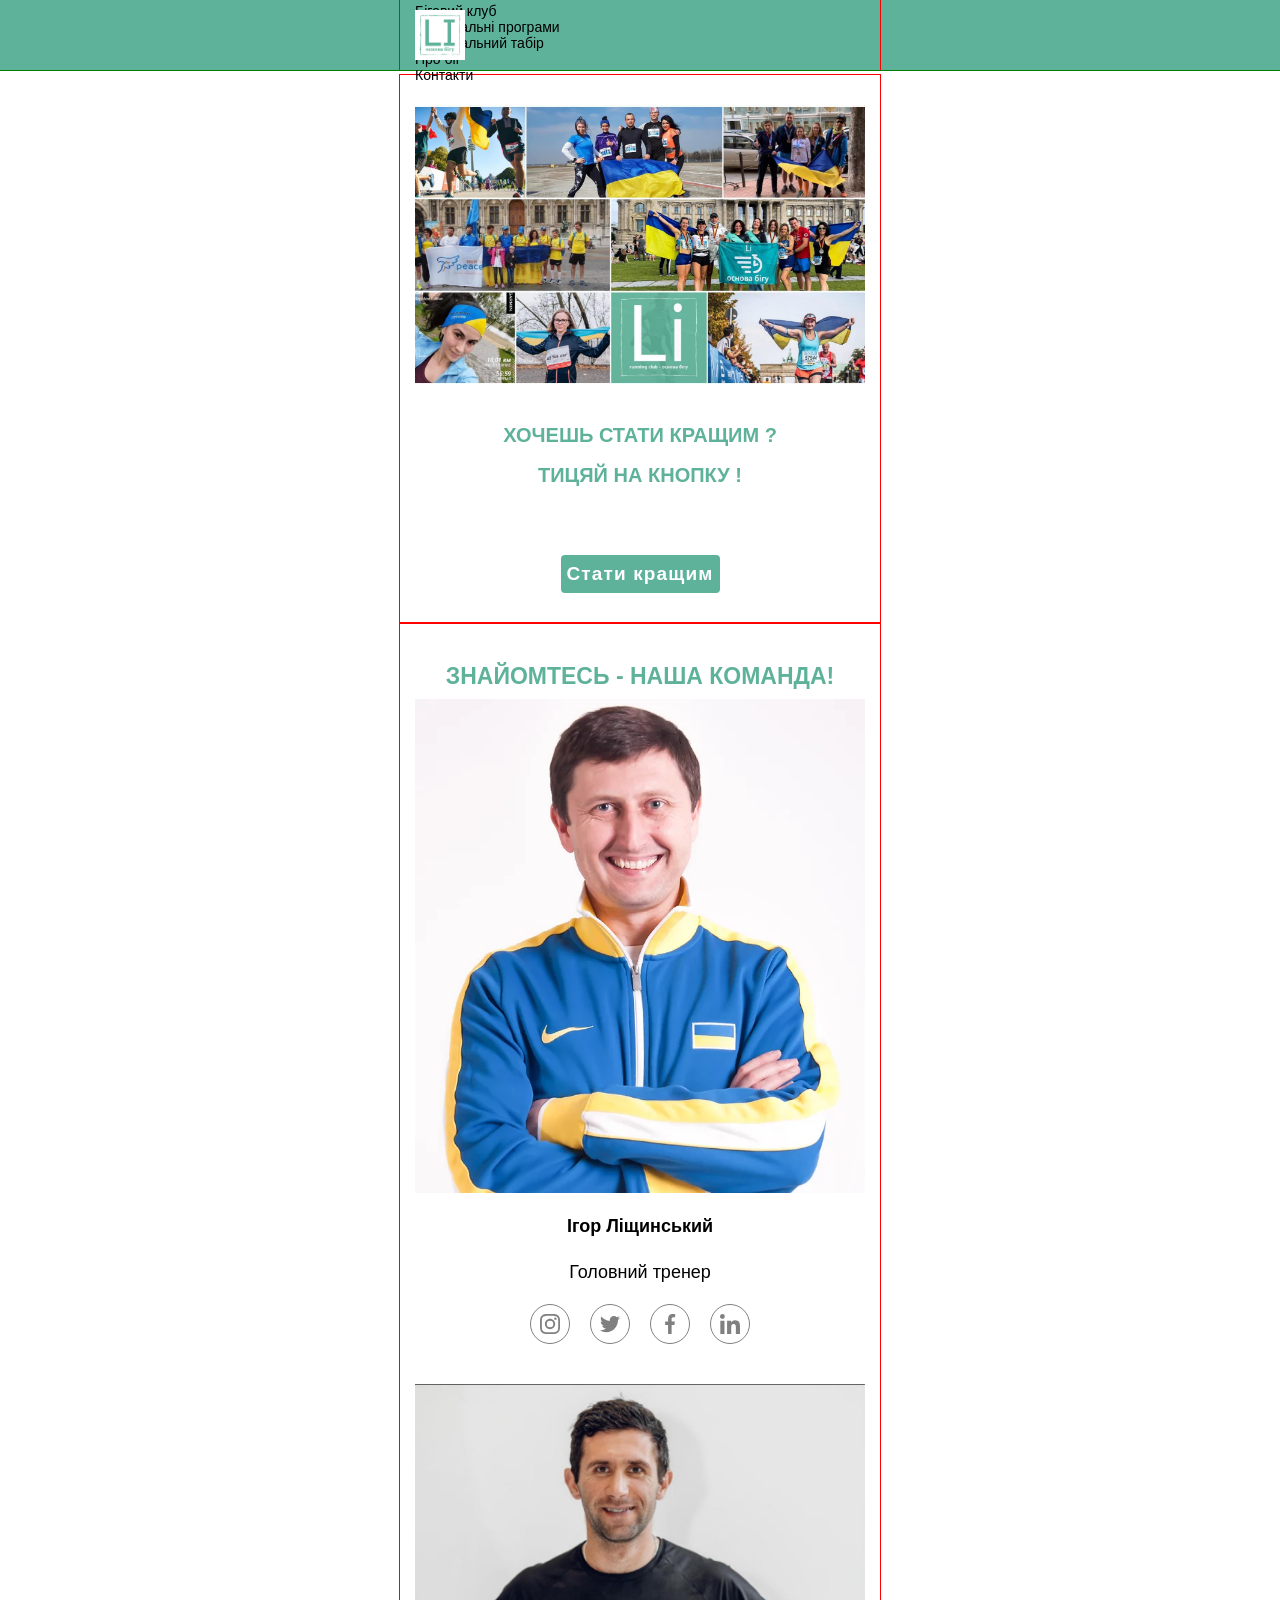
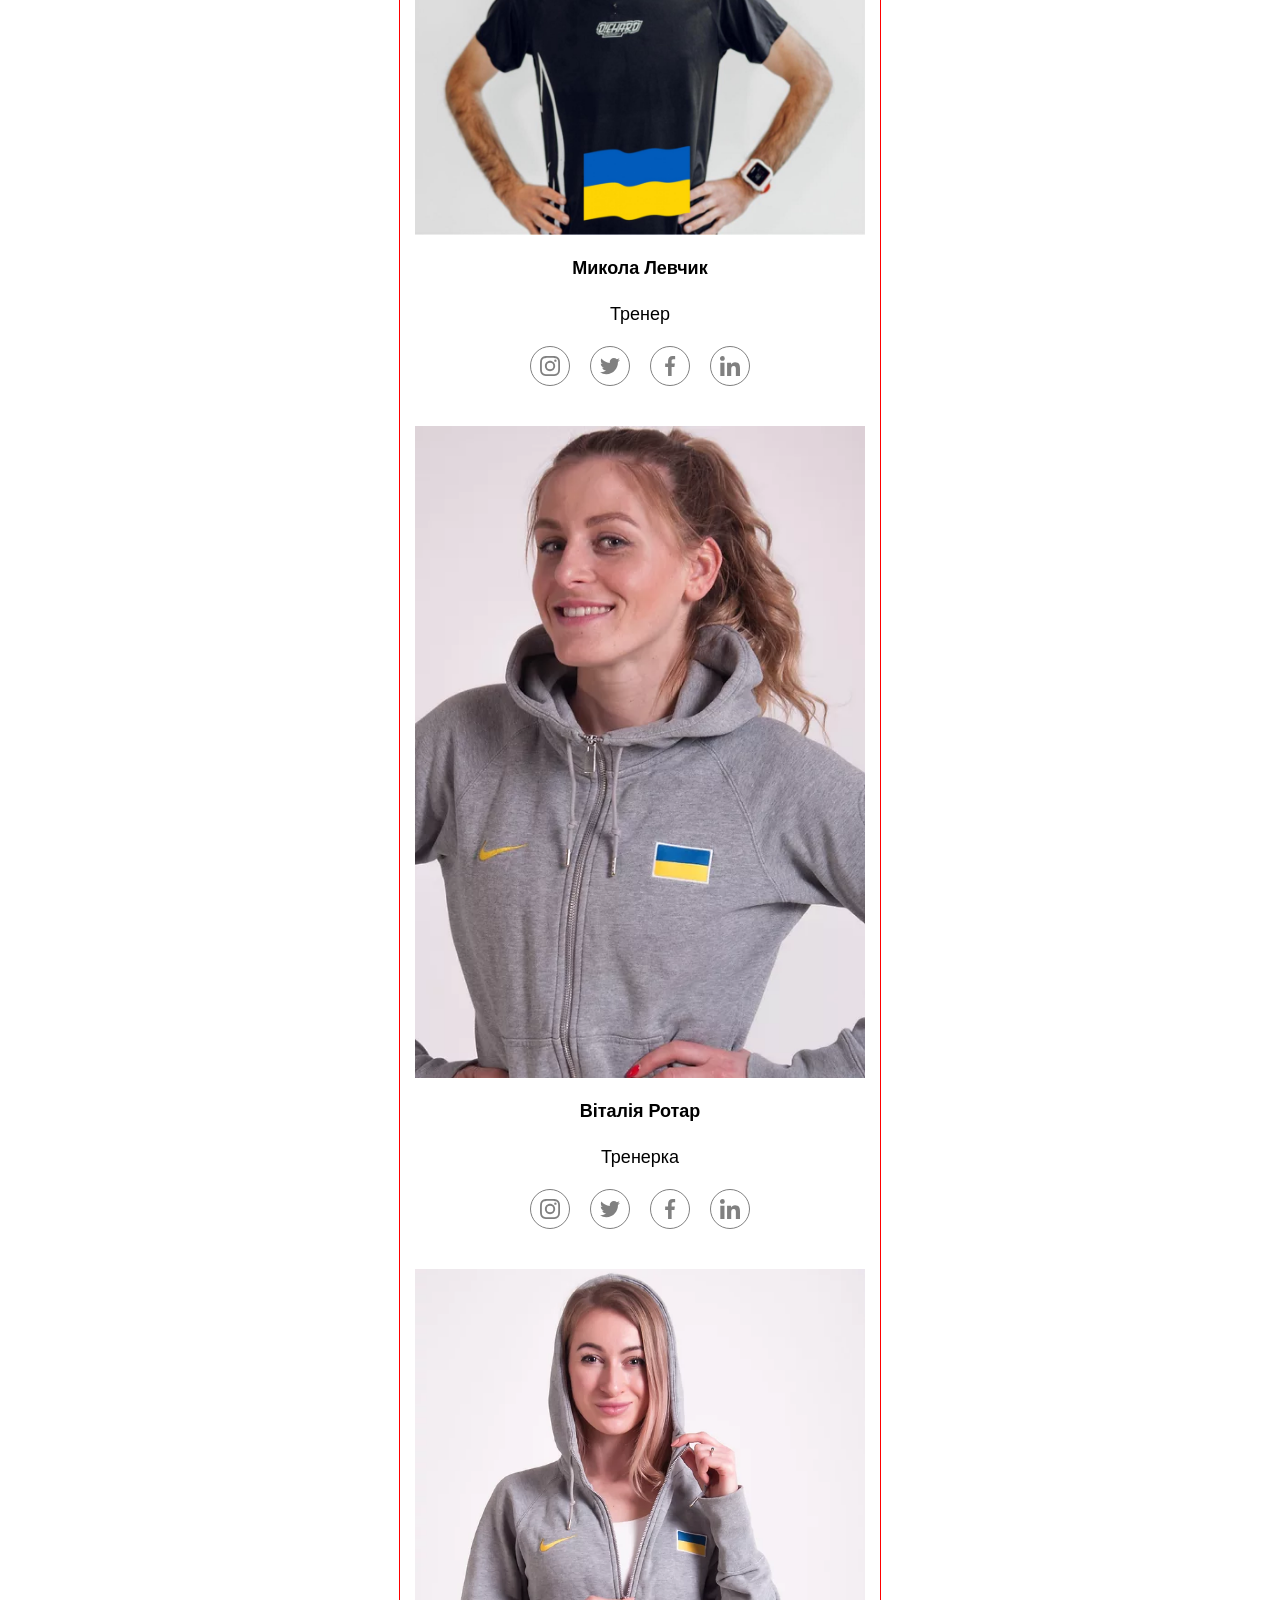
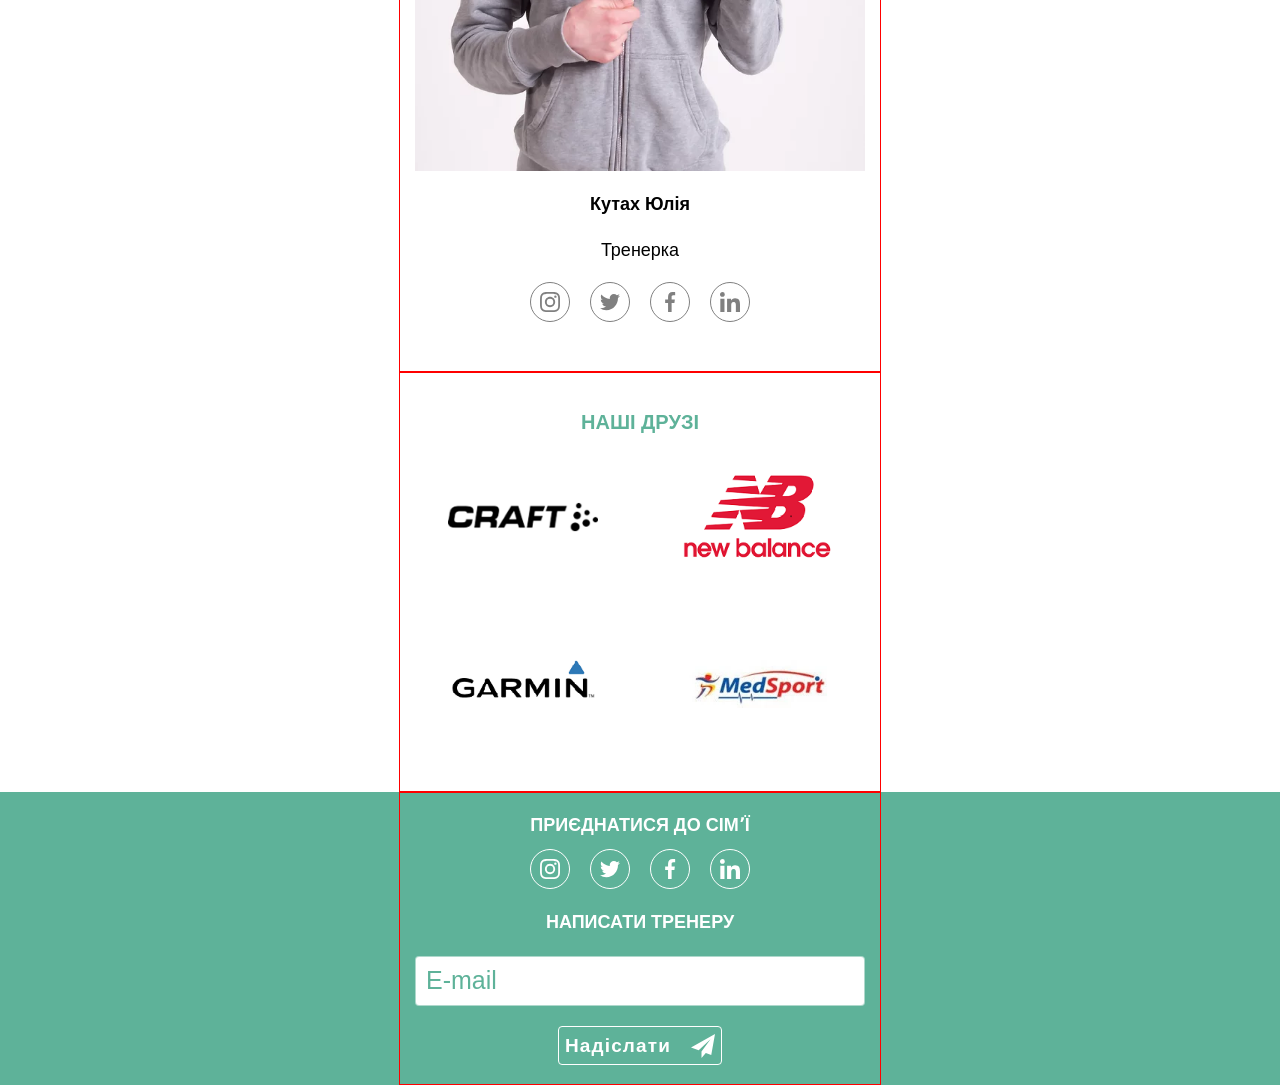
==== commit a59cdec0: "finished modal window" ====
--- a/index.html
+++ b/index.html
@@ -64,7 +64,11 @@
               Хочешь стати кращим ? <br />
               Тицяй на кнопку !
             </h2>
-            <button class="button button--animated" type="button">
+            <button
+              class="button button--animated"
+              type="button"
+              data-modal-open
+            >
               Стати кращим
             </button>
           </div>
@@ -321,32 +325,74 @@
 
     <!-- modal window -->
 
-    <div class="modal container">
-      <h3 class="title-L3 font-accent">Ще маленький крок</h3>
-      <form action="" class="modal__form">
-        <ul class="modal-form__list">
-          <li class="modal-form__item">
-            <label class="modal-form__label" for="name"> Як тебе звати? </label>
-            <input class="modal-form__input" type="text" id="name" name="name" placeholder="твоє імʼя"/>
-          </li>
-          <li class="modal-form__item">
-            <label class="modal-form__label" for="tel">
-              Залиш свій номер:
-            </label>
-            <input class="modal-form__input" type="tel" id="tel" name="tel" placeholder="твій телефончик"/>
-          </li>
-          <li class="modal-form__item">
-            <label class="modal-form__label" for="email"> А мейл? </label>
-            <input class="modal-form__input" type="email" id="email" name="email" placeholder="твоя е-пошта" />
-          </li>
-        </ul>
-        <button class="button button--animated" type="submit"> тицяй окай!</button>
-      </form>
-      <div class="btn-cross"></div>
+    <div class="container modal-container">
+      <div class="modal" data-modal>
+        <h3 class="title-L3 font-accent">Ще маленький крок</h3>
+        <form action="" class="modal__form">
+          <ul class="modal-form__list">
+            <li class="modal-form__item">
+              <label class="modal-form__label" for="name">
+                Як тебе звати?
+              </label>
+              <input
+                class="modal-form__input"
+                type="text"
+                id="name"
+                name="name"
+                placeholder="твоє імʼя"
+              />
+              <svg class="modal__icon">
+                <use
+                  class="modal__svg"
+                  href="./img-vect/sprite.svg#snikers-green"
+                ></use>
+              </svg>
+            </li>
+            <li class="modal-form__item">
+              <label class="modal-form__label" for="tel">
+                Залиш свій номер:
+              </label>
+              <input
+                class="modal-form__input"
+                type="tel"
+                id="tel"
+                name="tel"
+                placeholder="твій телефончик"
+              />
+              <svg class="modal__icon">
+                <use
+                  class="modal__svg"
+                  href="./img-vect/sprite.svg#snikers-red"
+                ></use>
+              </svg>
+            </li>
+            <li class="modal-form__item">
+              <label class="modal-form__label" for="email"> А мейл? </label>
+              <input
+                class="modal-form__input"
+                type="email"
+                id="email"
+                name="email"
+                placeholder="твоя е-пошта"
+              />
+              <svg class="modal__icon">
+                <use
+                  class="modal__svg"
+                  href="./img-vect/sprite.svg#snikers-blue"
+                ></use>
+              </svg>
+            </li>
+          </ul>
+          <button class="button button--animated" type="submit">
+            тицяй окай!
+          </button>
+          <div class="btn-cross" data-modal-close></div>
+        </form>
+      </div>
     </div>
-
     <!-- modal window END  -->
     <script src="./js/burger-menu.js"></script>
     <script src="./js/burger-list.js"></script>
+    <script src="./js/modal.js"></script>
   </body>
 </html>
--- a/sass/main.css
+++ b/sass/main.css
@@ -839,23 +839,30 @@
   }
 }
 .modal {
+  display: none;
+}
+.modal.modal--is-open {
   position: fixed;
-  top: 0;
-  left: 0;
-  display: flex;
-  flex-direction: column;
+  top: 0%;
+  right: 0;
+  display: flex;
+  flex-direction: column;
+  align-items: center;
   gap: 20px;
-  padding-top: 40px;
-  padding-bottom: 20px;
-  width: 300px;
-  height: 700px;
-  outline: auto;
+  padding: 30px;
+  width: 100%;
+  height: 100%;
   background-color: white;
   border-radius: 4px;
 }
 
+.modal-container {
+  position: relative;
+}
+
 .modal__form {
   display: flex;
+  justify-content: space-between;
   flex-direction: column;
   gap: 10px;
   width: 100%;
@@ -868,6 +875,7 @@
 }
 
 .modal-form__item {
+  position: relative;
   display: flex;
   flex-direction: column;
   width: 100%;
@@ -876,7 +884,7 @@
 
 .modal-form__input {
   display: block;
-  padding: 5px 0 5px 10px;
+  padding: 5px 0 5px 25px;
 }
 .modal-form__input:focus-visible {
   outline: 1px solid rgb(94, 178, 153);
@@ -889,4 +897,12 @@
 }
 .modal-form__input::placeholder {
   color: gray;
+}
+
+.modal__icon {
+  position: absolute;
+  bottom: 10%;
+  left: 2%;
+  width: 20px;
+  height: 20px;
 }/*# sourceMappingURL=main.css.map */
